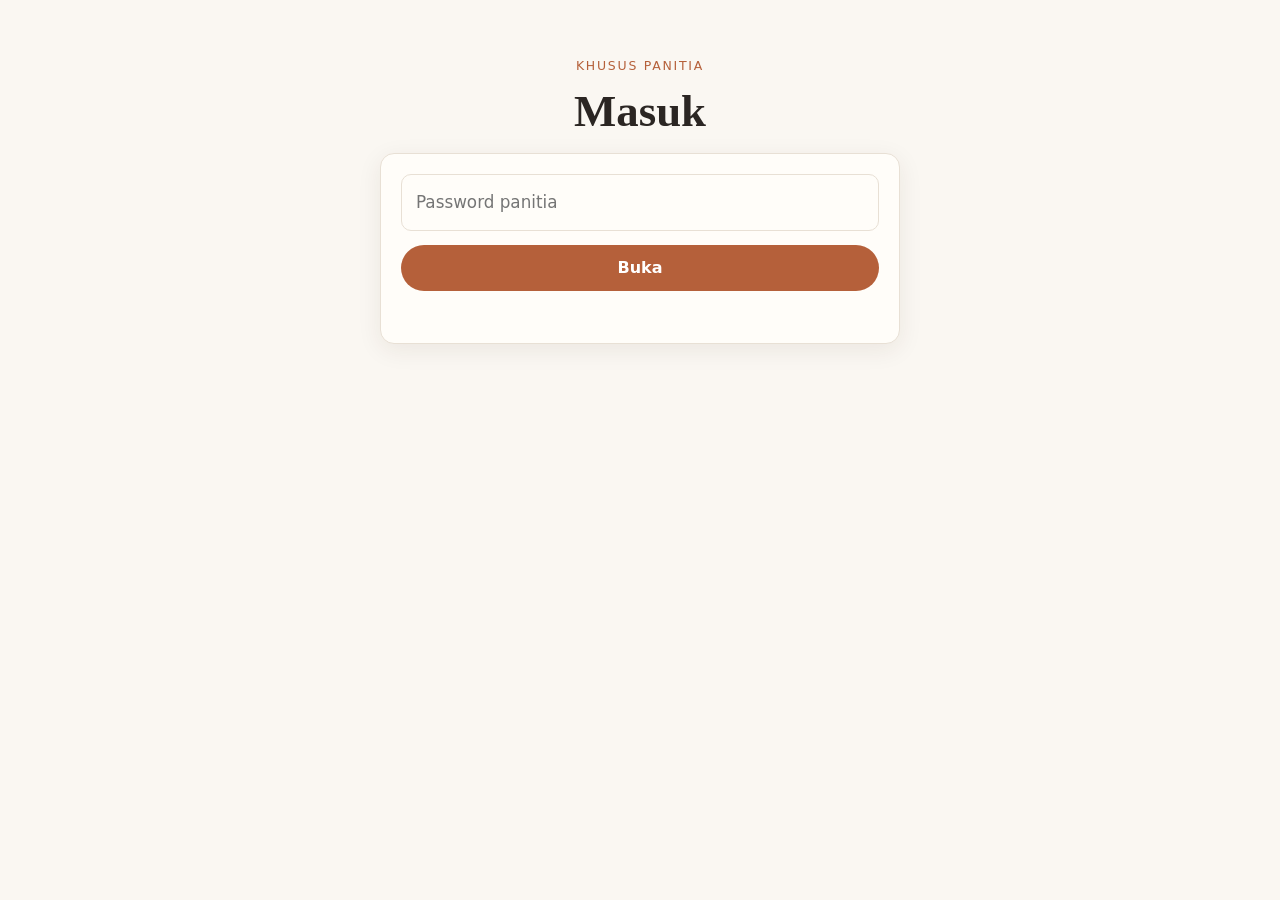
==== admin.html @ 6a9135a2 "Initial commit - OSPRO TI 2026" ====
<!DOCTYPE html>
<html lang="id">
<head>
  <meta charset="UTF-8">
  <meta name="viewport" content="width=device-width, initial-scale=1">
  <meta name="robots" content="noindex, nofollow">
  <title>Panitia · Pesan &amp; Kesan OSPRO TI 2026</title>
  <link rel="stylesheet" href="css/style.css">
</head>
<body>
  <main id="login" class="wrap narrow center">
    <p class="eyebrow">Khusus Panitia</p>
    <h1>Masuk</h1>
    <form id="login-form" class="paper">
      <label for="pw" class="sr">Password</label>
      <input id="pw" type="password" placeholder="Password panitia" autocomplete="current-password" required>
      <button type="submit" class="btn" id="login-btn">Buka</button>
      <p id="login-status" class="status" role="status" aria-live="polite"></p>
    </form>
  </main>

  <main id="board" class="wrap" hidden>
    <header class="bar">
      <div>
        <p class="eyebrow">Panitia OSPRO TI 2026</p>
        <h1 class="h-sm">Pesan &amp; Kesan · <span id="count">0</span> masuk</h1>
      </div>
      <div class="actions">
        <button class="btn ghost" id="refresh" type="button">Refresh</button>
        <button class="btn ghost" id="logout" type="button">Keluar</button>
      </div>
    </header>
    <p id="state" class="state" role="status"></p>
    <section id="grid" class="grid"></section>
  </main>

  <div id="modal" class="overlay" hidden>
    <article class="dialog letter" role="dialog" aria-modal="true" aria-labelledby="m-no">
      <header class="letter-head">
        <span id="m-no" class="no"></span>
        <button id="m-close" class="x" type="button" aria-label="Tutup">×</button>
      </header>
      <p id="m-text" class="letter-text"></p>
      <footer id="m-date" class="muted"></footer>
    </article>
  </div>

  <script src="js/config.js"></script>
  <script src="js/admin.js"></script>
</body>
</html>
---- css/style.css ----
:root{
  --bg:#faf7f2; --paper:#fffdf9; --ink:#2b2623; --muted:#8a7f76; --line:#e8e0d5;
  --accent:#b5603a; --accent-d:#9a4f2e; --ok:#3f7d5a; --err:#b3372f;
  --serif:"Iowan Old Style","Palatino Linotype",Georgia,serif;
  --sans:system-ui,-apple-system,"Segoe UI",Roboto,sans-serif;
  --shadow:0 6px 24px rgba(60,40,20,.08);
}
*{box-sizing:border-box}
body{margin:0;background:var(--bg);color:var(--ink);font-family:var(--sans);line-height:1.6;min-height:100vh}
.wrap{max-width:1040px;margin:0 auto;padding:56px 20px 72px}
.narrow{max-width:560px}.center{text-align:center}
.eyebrow{font-size:.78rem;letter-spacing:.14em;text-transform:uppercase;color:var(--accent);margin:0 0 10px}
h1{font-family:var(--serif);font-weight:600;font-size:clamp(2rem,6vw,2.8rem);line-height:1.15;margin:0 0 16px}
.h-sm{font-size:clamp(1.3rem,4vw,1.7rem);margin:0}
.lead{color:#5d544d;margin:0 0 28px}
.muted{color:var(--muted);font-size:.85rem}
.sr{position:absolute;width:1px;height:1px;overflow:hidden;clip:rect(0 0 0 0)}
.hp{position:absolute;left:-9999px;opacity:0}

.paper{background:var(--paper);border:1px solid var(--line);border-radius:14px;padding:20px;box-shadow:var(--shadow);text-align:left}
textarea,input[type=password]{width:100%;font:inherit;font-family:var(--serif);font-size:1.05rem;color:var(--ink);
  background:transparent;border:1px solid var(--line);border-radius:10px;padding:14px;resize:vertical;transition:border-color .2s,box-shadow .2s}
input[type=password]{font-family:var(--sans);margin-bottom:14px}
textarea:focus,input:focus{outline:none;border-color:var(--accent);box-shadow:0 0 0 3px rgba(181,96,58,.15)}
.row{display:flex;justify-content:space-between;align-items:center;margin-top:14px}
.status{min-height:1.4em;margin:12px 0 0;font-size:.9rem;color:var(--ok)}
.status.err{color:var(--err)}

.btn{font:inherit;font-weight:600;color:#fff;background:var(--accent);border:0;border-radius:999px;padding:10px 26px;cursor:pointer;transition:background .2s,transform .15s}
.btn:hover{background:var(--accent-d)}.btn:active{transform:scale(.97)}
.btn:disabled{opacity:.6;cursor:wait}
.btn.ghost{background:transparent;color:var(--ink);border:1px solid var(--line);padding:8px 18px}
.btn.ghost:hover{background:var(--paper);border-color:var(--accent)}
#login-form .btn{width:100%}

.bar{display:flex;justify-content:space-between;align-items:flex-end;gap:16px;flex-wrap:wrap;margin-bottom:28px}
.actions{display:flex;gap:10px}
.state{text-align:center;color:var(--muted);margin:48px 0}

/* Card "surat tertutup" */
.grid{display:grid;grid-template-columns:repeat(auto-fill,minmax(190px,1fr));gap:18px}
.card{position:relative;display:flex;flex-direction:column;align-items:center;justify-content:flex-end;gap:2px;
  height:150px;padding:14px;font:inherit;color:inherit;background:var(--paper);border:1px solid var(--line);border-radius:12px;
  box-shadow:var(--shadow);cursor:pointer;overflow:hidden;transition:transform .2s,box-shadow .2s,border-color .2s}
.card:hover,.card:focus-visible{transform:translateY(-4px);border-color:var(--accent);box-shadow:0 10px 28px rgba(60,40,20,.14);outline:none}
.flap{position:absolute;top:0;left:0;right:0;height:62px;background:#f1e9dd;clip-path:polygon(0 0,100% 0,50% 100%)}
.seal{position:absolute;top:34px;width:32px;height:32px;border-radius:50%;background:var(--accent);color:#fff;display:grid;place-items:center;font-size:.9rem}
.no{font-family:var(--serif);font-weight:600;font-size:1.15rem}

/* Modal */
.overlay{position:fixed;inset:0;background:rgba(43,38,35,.45);display:flex;align-items:center;justify-content:center;padding:20px;opacity:0;transition:opacity .25s;z-index:10}
.overlay.open,#success:not([hidden]){opacity:1}
.overlay[hidden]{display:none}
.dialog{background:var(--paper);border-radius:16px;padding:28px;width:100%;max-width:520px;box-shadow:0 20px 60px rgba(0,0,0,.25)}
.letter{transform:scale(.3);opacity:0;transition:transform .28s cubic-bezier(.2,.8,.2,1),opacity .2s;max-height:85vh;display:flex;flex-direction:column}
.open .letter{transform:scale(1);opacity:1}
.letter-head{display:flex;justify-content:space-between;align-items:center;border-bottom:1px solid var(--line);padding-bottom:12px;margin-bottom:16px}
.letter-text{font-family:var(--serif);font-size:1.1rem;line-height:1.8;white-space:pre-wrap;overflow-wrap:anywhere;overflow-y:auto;margin:0 0 16px}
.x{font-size:1.6rem;line-height:1;background:none;border:0;color:var(--muted);cursor:pointer;padding:0 6px}.x:hover{color:var(--ink)}

/* Sukses */
#success .dialog{animation:pop .3s cubic-bezier(.2,.8,.2,1)}
.check{width:64px;height:64px;fill:none;stroke:var(--ok);stroke-width:3;stroke-linecap:round;stroke-linejoin:round}
.check circle{stroke-dasharray:152;stroke-dashoffset:152;animation:draw .6s .1s forwards}
.check path{stroke-dasharray:40;stroke-dashoffset:40;animation:draw .4s .55s forwards}
@keyframes draw{to{stroke-dashoffset:0}}
@keyframes pop{from{transform:scale(.9);opacity:0}}

@media (max-width:480px){.wrap{padding-top:36px}.grid{grid-template-columns:repeat(2,1fr);gap:12px}.card{height:136px}}
@media (prefers-reduced-motion:reduce){*{animation-duration:.01ms!important;transition-duration:.01ms!important}}
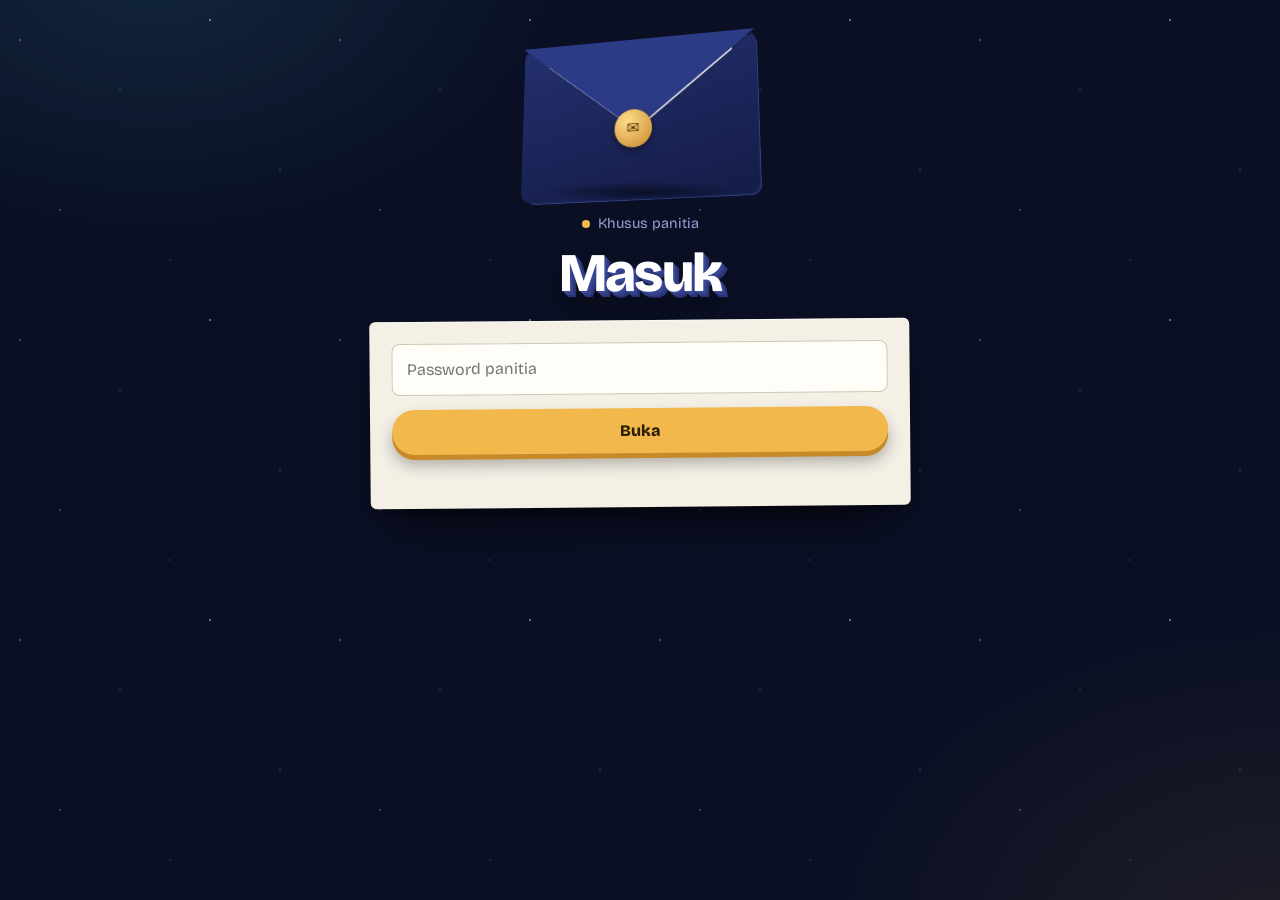
==== commit 18df3afd: "Update website OSPRO TI 2026" ====
--- a/admin.html
+++ b/admin.html
@@ -5,11 +5,16 @@
   <meta name="viewport" content="width=device-width, initial-scale=1">
   <meta name="robots" content="noindex, nofollow">
   <title>Panitia · Pesan &amp; Kesan OSPRO TI 2026</title>
+  <link rel="icon" href="data:image/svg+xml,%3Csvg xmlns=%27http://www.w3.org/2000/svg%27 viewBox=%270 0 100 100%27%3E%3Ctext y=%27.9em%27 font-size=%2790%27%3E%E2%9C%89%EF%B8%8F%3C/text%3E%3C/svg%3E">
+  <link rel="preconnect" href="https://fonts.googleapis.com">
+  <link rel="preconnect" href="https://fonts.gstatic.com" crossorigin>
+  <link href="https://fonts.googleapis.com/css2?family=Bricolage+Grotesque:opsz,wght@12..96,400;12..96,600;12..96,800&family=Newsreader:opsz,wght@6..72,400;6..72,500&display=swap" rel="stylesheet">
   <link rel="stylesheet" href="css/style.css">
 </head>
 <body>
   <main id="login" class="wrap narrow center">
-    <p class="eyebrow">Khusus Panitia</p>
+    <div class="scene small" aria-hidden="true"><div class="float"><div class="env closed"><div class="env-back"></div><div class="env-paper"></div><div class="env-front"></div><div class="env-flap"></div><div class="env-seal">✉</div></div></div></div>
+    <p class="eyebrow">Khusus panitia</p>
     <h1>Masuk</h1>
     <form id="login-form" class="paper">
       <label for="pw" class="sr">Password</label>
@@ -23,7 +28,8 @@
     <header class="bar">
       <div>
         <p class="eyebrow">Panitia OSPRO TI 2026</p>
-        <h1 class="h-sm">Pesan &amp; Kesan · <span id="count">0</span> masuk</h1>
+        <h1 class="h-sm">Pesan &amp; Kesan</h1>
+        <p class="total"><span id="count">0</span> pesan masuk</p>
       </div>
       <div class="actions">
         <button class="btn ghost" id="refresh" type="button">Refresh</button>
@@ -47,5 +53,6 @@
 
   <script src="js/config.js"></script>
   <script src="js/admin.js"></script>
+  <script src="js/fx.js"></script>
 </body>
 </html>
--- a/css/style.css
+++ b/css/style.css
@@ -1,70 +1,148 @@
+/* Tema: kotak surat di malam hari. Midnight + kertas + satu aksen emas (lilin segel). */
 :root{
-  --bg:#faf7f2; --paper:#fffdf9; --ink:#2b2623; --muted:#8a7f76; --line:#e8e0d5;
-  --accent:#b5603a; --accent-d:#9a4f2e; --ok:#3f7d5a; --err:#b3372f;
-  --serif:"Iowan Old Style","Palatino Linotype",Georgia,serif;
-  --sans:system-ui,-apple-system,"Segoe UI",Roboto,sans-serif;
-  --shadow:0 6px 24px rgba(60,40,20,.08);
+  --bg:#0a0f24; --line:#2a356b; --ink:#eef0fb; --muted:#97a2d4;
+  --paper:#f4f0e6; --paper-ink:#25233a; --paper-muted:#76748c;
+  --gold:#f2b84b; --gold-d:#c8892a; --ok:#1f8f5b; --err:#b3372f;
+  --ui:"Bricolage Grotesque",system-ui,-apple-system,"Segoe UI",Roboto,sans-serif;
+  --serif:"Newsreader",Georgia,"Times New Roman",serif;
+  --rule:repeating-linear-gradient(transparent 0 31px,rgba(37,35,58,.14) 31px 32px);
 }
 *{box-sizing:border-box}
-body{margin:0;background:var(--bg);color:var(--ink);font-family:var(--sans);line-height:1.6;min-height:100vh}
-.wrap{max-width:1040px;margin:0 auto;padding:56px 20px 72px}
-.narrow{max-width:560px}.center{text-align:center}
-.eyebrow{font-size:.78rem;letter-spacing:.14em;text-transform:uppercase;color:var(--accent);margin:0 0 10px}
-h1{font-family:var(--serif);font-weight:600;font-size:clamp(2rem,6vw,2.8rem);line-height:1.15;margin:0 0 16px}
-.h-sm{font-size:clamp(1.3rem,4vw,1.7rem);margin:0}
-.lead{color:#5d544d;margin:0 0 28px}
-.muted{color:var(--muted);font-size:.85rem}
+html{background:var(--bg)}
+body{margin:0;color:var(--ink);font-family:var(--ui);line-height:1.6;min-height:100vh;overflow-x:hidden}
+body::before{content:"";position:fixed;inset:0;z-index:-1;pointer-events:none;
+  background-image:
+    radial-gradient(1.2px 1.2px at 20px 40px,rgba(255,255,255,.6),transparent),
+    radial-gradient(1px 1px at 120px 90px,rgba(255,255,255,.4),transparent),
+    radial-gradient(1.5px 1.5px at 210px 20px,rgba(255,255,255,.75),transparent),
+    radial-gradient(1px 1px at 280px 170px,rgba(255,255,255,.45),transparent),
+    radial-gradient(1.2px 1.2px at 60px 210px,rgba(255,255,255,.5),transparent),
+    radial-gradient(1px 1px at 170px 260px,rgba(255,255,255,.35),transparent),
+    radial-gradient(620px 420px at 12% -5%,rgba(79,209,255,.12),transparent 70%),
+    radial-gradient(700px 500px at 100% 105%,rgba(242,184,75,.09),transparent 70%);
+  background-size:320px 300px,320px 300px,320px 300px,320px 300px,320px 300px,320px 300px,auto,auto}
+
+.wrap{max-width:1040px;margin:0 auto;padding:36px 20px 72px}
+.narrow{max-width:580px}.center{text-align:center}
+.eyebrow{display:flex;align-items:center;gap:8px;font-size:.9rem;color:var(--muted);margin:0 0 10px;justify-content:inherit}
+.eyebrow::before{content:"";width:8px;height:8px;border-radius:50%;background:var(--gold)}
+h1{font-weight:800;font-size:clamp(2.2rem,8vw,3.4rem);line-height:1.05;letter-spacing:-.03em;margin:0 0 18px;color:#fff;
+  text-shadow:1px 1px 0 #3a4796,2px 2px 0 #3a4796,3px 3px 0 #323e86,4px 4px 0 #323e86,5px 5px 0 #2a3574,6px 6px 0 #2a3574,0 18px 28px rgba(0,0,0,.45)}
+.h-sm{font-size:clamp(1.6rem,5vw,2.2rem);margin:0;text-shadow:1px 1px 0 #3a4796,2px 2px 0 #323e86,3px 3px 0 #2a3574,0 10px 18px rgba(0,0,0,.4)}
+.total{margin:6px 0 0;color:var(--muted)}.total span{color:var(--gold);font-weight:800;font-size:1.2em}
+.lead{color:var(--muted);margin:0 auto 34px;max-width:46ch}
+.center .eyebrow{justify-content:center}
+.muted{color:var(--paper-muted);font-size:.85rem}
 .sr{position:absolute;width:1px;height:1px;overflow:hidden;clip:rect(0 0 0 0)}
 .hp{position:absolute;left:-9999px;opacity:0}
 
-.paper{background:var(--paper);border:1px solid var(--line);border-radius:14px;padding:20px;box-shadow:var(--shadow);text-align:left}
-textarea,input[type=password]{width:100%;font:inherit;font-family:var(--serif);font-size:1.05rem;color:var(--ink);
-  background:transparent;border:1px solid var(--line);border-radius:10px;padding:14px;resize:vertical;transition:border-color .2s,box-shadow .2s}
-input[type=password]{font-family:var(--sans);margin-bottom:14px}
-textarea:focus,input:focus{outline:none;border-color:var(--accent);box-shadow:0 0 0 3px rgba(181,96,58,.15)}
-.row{display:flex;justify-content:space-between;align-items:center;margin-top:14px}
+/* ===== Amplop 3D (hero) ===== */
+.scene{--rx:0;--ry:0;position:relative;perspective:900px;height:270px;padding-top:70px;display:grid;place-items:center;margin-bottom:6px}
+.scene.small{height:170px;padding-top:0}
+.scene::after{content:"";position:absolute;bottom:4px;left:50%;width:190px;height:20px;margin-left:-95px;
+  background:radial-gradient(closest-side,rgba(0,0,0,.5),transparent);animation:shade 6s ease-in-out infinite}
+.float{transform-style:preserve-3d;animation:bob 6s ease-in-out infinite}
+.env{position:relative;width:240px;height:160px;transform-style:preserve-3d;
+  transform:rotateX(calc(var(--rx)*1deg + 14deg)) rotateY(calc(var(--ry)*1deg - 16deg));transition:transform .2s ease-out;
+  --lift:0%;--fz:18px;--fr:0deg}
+.env.open{--lift:-36%;--fz:2px;--fr:-180deg}
+.env>*{position:absolute}
+.env-back{inset:0;background:#1b2550;border:1px solid #34408a;border-radius:10px}
+.env-paper{left:10%;right:10%;top:7%;height:80%;background:var(--rule),var(--paper);border-radius:3px;
+  transform:translateY(var(--lift)) translateZ(8px)}
+.env-front{inset:0;background:linear-gradient(165deg,#24306f,#141c47);clip-path:polygon(0 0,50% 58%,100% 0,100% 100%,0 100%);border-radius:10px;transform:translateZ(14px)}
+.env-flap{left:0;right:0;top:0;height:58%;background:#2c3b86;clip-path:polygon(0 0,100% 0,50% 100%);transform-origin:top;
+  transform:translateZ(var(--fz)) rotateX(var(--fr))}
+.env-seal{left:50%;top:calc(58% - 19px);width:38px;height:38px;margin-left:-19px;border-radius:50%;display:grid;place-items:center;
+  background:radial-gradient(circle at 35% 30%,#ffdc8a,var(--gold-d));color:#5a3d00;box-shadow:0 3px 8px rgba(0,0,0,.45);transform:translateZ(24px)}
+.env.open .env-seal{opacity:0}
+@keyframes bob{50%{transform:translateY(-12px)}}
+@keyframes shade{50%{transform:scale(.8);opacity:.7}}
+
+/* ===== Kertas (form & login) ===== */
+.paper{background:var(--paper);color:var(--paper-ink);border-radius:6px;padding:22px;text-align:left;transform:rotate(-.5deg);
+  box-shadow:0 1px 0 #fff8 inset,0 30px 50px -22px rgba(0,0,0,.75),0 4px 10px rgba(0,0,0,.3);transition:box-shadow .2s}
+.paper:focus-within{box-shadow:0 0 0 3px rgba(242,184,75,.6),0 30px 50px -22px rgba(0,0,0,.75)}
+textarea{display:block;width:100%;font-family:var(--serif);font-size:1.15rem;line-height:32px;color:var(--paper-ink);
+  background:var(--rule);background-attachment:local;border:0;padding:0;resize:vertical}
+textarea::placeholder{color:#a19fb2}
+textarea:focus,input:focus{outline:none}
+input[type=password]{width:100%;font:inherit;color:var(--paper-ink);background:#fffdf7;border:1px solid #cfc8b4;border-radius:8px;padding:12px 14px;margin-bottom:14px}
+input[type=password]:focus{border-color:var(--gold-d);box-shadow:0 0 0 3px rgba(242,184,75,.4)}
+.row{display:flex;justify-content:space-between;align-items:center;margin-top:16px}
 .status{min-height:1.4em;margin:12px 0 0;font-size:.9rem;color:var(--ok)}
 .status.err{color:var(--err)}
 
-.btn{font:inherit;font-weight:600;color:#fff;background:var(--accent);border:0;border-radius:999px;padding:10px 26px;cursor:pointer;transition:background .2s,transform .15s}
-.btn:hover{background:var(--accent-d)}.btn:active{transform:scale(.97)}
-.btn:disabled{opacity:.6;cursor:wait}
-.btn.ghost{background:transparent;color:var(--ink);border:1px solid var(--line);padding:8px 18px}
-.btn.ghost:hover{background:var(--paper);border-color:var(--accent)}
+/* ===== Tombol 3D ===== */
+.btn{font:inherit;font-weight:800;color:#2a1d00;background:var(--gold);border:0;border-radius:999px;padding:10px 28px;cursor:pointer;
+  box-shadow:0 5px 0 var(--gold-d),0 10px 16px rgba(0,0,0,.3);transition:transform .12s,box-shadow .12s,filter .2s}
+.btn:hover{filter:brightness(1.07)}
+.btn:active{transform:translateY(4px);box-shadow:0 1px 0 var(--gold-d),0 3px 6px rgba(0,0,0,.3)}
+.btn:focus-visible{outline:3px solid #fff;outline-offset:3px}
+.btn:disabled{opacity:.65;cursor:wait}
+.btn.ghost{background:rgba(255,255,255,.04);color:var(--ink);box-shadow:none;border:1px solid var(--line);padding:8px 18px;font-weight:600}
+.btn.ghost:hover{border-color:var(--gold)}.btn.ghost:active{transform:none}
 #login-form .btn{width:100%}
 
-.bar{display:flex;justify-content:space-between;align-items:flex-end;gap:16px;flex-wrap:wrap;margin-bottom:28px}
+/* ===== Papan panitia ===== */
+.bar{display:flex;justify-content:space-between;align-items:flex-end;gap:16px;flex-wrap:wrap;margin-bottom:70px}
 .actions{display:flex;gap:10px}
-.state{text-align:center;color:var(--muted);margin:48px 0}
+.state{text-align:center;color:var(--muted);margin:60px 0}
+.grid{display:grid;grid-template-columns:repeat(auto-fill,minmax(200px,1fr));gap:44px 24px}
 
-/* Card "surat tertutup" */
-.grid{display:grid;grid-template-columns:repeat(auto-fill,minmax(190px,1fr));gap:18px}
-.card{position:relative;display:flex;flex-direction:column;align-items:center;justify-content:flex-end;gap:2px;
-  height:150px;padding:14px;font:inherit;color:inherit;background:var(--paper);border:1px solid var(--line);border-radius:12px;
-  box-shadow:var(--shadow);cursor:pointer;overflow:hidden;transition:transform .2s,box-shadow .2s,border-color .2s}
-.card:hover,.card:focus-visible{transform:translateY(-4px);border-color:var(--accent);box-shadow:0 10px 28px rgba(60,40,20,.14);outline:none}
-.flap{position:absolute;top:0;left:0;right:0;height:62px;background:#f1e9dd;clip-path:polygon(0 0,100% 0,50% 100%)}
-.seal{position:absolute;top:34px;width:32px;height:32px;border-radius:50%;background:var(--accent);color:#fff;display:grid;place-items:center;font-size:.9rem}
-.no{font-family:var(--serif);font-weight:600;font-size:1.15rem}
+/* Card = amplop. Urutan lapisan memakai translateZ (konteks 3D). */
+.card{--rx:0deg;--ry:0deg;position:relative;display:flex;flex-direction:column;align-items:center;justify-content:flex-end;gap:2px;
+  height:190px;padding:0 10px 16px;overflow:visible;font:inherit;color:var(--ink);background:#1b2550;border:1px solid #34408a;border-radius:10px;cursor:pointer;
+  transform-style:preserve-3d;transform:perspective(800px) rotateX(var(--rx)) rotateY(var(--ry));
+  box-shadow:0 20px 28px -14px rgba(0,0,0,.75);transition:transform .22s ease-out,box-shadow .25s,border-color .25s;
+  animation:drop .65s cubic-bezier(.2,.8,.2,1) backwards}
+.card:nth-child(2){animation-delay:.05s}.card:nth-child(3){animation-delay:.1s}.card:nth-child(4){animation-delay:.15s}
+.card:nth-child(5){animation-delay:.2s}.card:nth-child(6){animation-delay:.25s}.card:nth-child(7){animation-delay:.3s}.card:nth-child(n+8){animation-delay:.35s}
+.card::before{content:"";position:absolute;left:12%;right:12%;top:8%;height:80%;background:var(--rule),var(--paper);border-radius:3px;
+  transform:translateZ(6px);transition:transform .45s .08s cubic-bezier(.3,.7,.2,1)}
+.card::after{content:"";position:absolute;inset:0;border-radius:10px;clip-path:polygon(0 0,50% 50%,100% 0,100% 100%,0 100%);
+  background:linear-gradient(165deg,#24306f,#141c47);transform:translateZ(12px)}
+.flap{position:absolute;left:0;right:0;top:0;height:50%;background:#2c3b86;clip-path:polygon(0 0,100% 0,50% 100%);
+  transform-origin:top;transform:translateZ(18px);transition:transform .5s cubic-bezier(.3,.7,.2,1)}
+.seal{position:absolute;left:50%;top:calc(50% - 19px);width:38px;height:38px;margin-left:-19px;border-radius:50%;display:grid;place-items:center;
+  background:radial-gradient(circle at 35% 30%,#ffdc8a,var(--gold-d));color:#5a3d00;box-shadow:0 3px 8px rgba(0,0,0,.45);
+  transform:translateZ(24px);transition:opacity .2s}
+.card .no{position:relative;transform:translateZ(16px);font-weight:800;font-size:1.25rem}
+.card .muted{position:relative;transform:translateZ(16px);color:var(--muted)}
+.card:hover,.card:focus-visible{outline:none;border-color:var(--gold);box-shadow:0 28px 34px -14px rgba(0,0,0,.8),0 0 0 1px var(--gold);
+  transform:perspective(800px) translateY(-6px) rotateX(var(--rx)) rotateY(var(--ry))}
+.card:hover::before,.card:focus-visible::before{transform:translateZ(6px) translateY(-30%)}
+.card:hover .flap,.card:focus-visible .flap{transform:translateZ(2px) rotateX(-180deg)}
+.card:hover .seal,.card:focus-visible .seal{opacity:0}
+@keyframes drop{from{opacity:0;transform:perspective(800px) translateY(36px) rotateX(-45deg)}}
 
-/* Modal */
-.overlay{position:fixed;inset:0;background:rgba(43,38,35,.45);display:flex;align-items:center;justify-content:center;padding:20px;opacity:0;transition:opacity .25s;z-index:10}
+/* ===== Modal surat & dialog sukses ===== */
+.overlay{position:fixed;inset:0;background:rgba(4,7,20,.72);backdrop-filter:blur(6px);display:flex;align-items:center;justify-content:center;padding:20px;opacity:0;transition:opacity .25s;z-index:10}
 .overlay.open,#success:not([hidden]){opacity:1}
 .overlay[hidden]{display:none}
-.dialog{background:var(--paper);border-radius:16px;padding:28px;width:100%;max-width:520px;box-shadow:0 20px 60px rgba(0,0,0,.25)}
-.letter{transform:scale(.3);opacity:0;transition:transform .28s cubic-bezier(.2,.8,.2,1),opacity .2s;max-height:85vh;display:flex;flex-direction:column}
-.open .letter{transform:scale(1);opacity:1}
-.letter-head{display:flex;justify-content:space-between;align-items:center;border-bottom:1px solid var(--line);padding-bottom:12px;margin-bottom:16px}
-.letter-text{font-family:var(--serif);font-size:1.1rem;line-height:1.8;white-space:pre-wrap;overflow-wrap:anywhere;overflow-y:auto;margin:0 0 16px}
-.x{font-size:1.6rem;line-height:1;background:none;border:0;color:var(--muted);cursor:pointer;padding:0 6px}.x:hover{color:var(--ink)}
+.dialog{position:relative;background:var(--paper);color:var(--paper-ink);border-radius:6px;padding:30px;width:100%;max-width:540px;box-shadow:0 40px 80px rgba(0,0,0,.55)}
+.letter{transform:perspective(1000px) rotateX(-75deg) scale(.25);opacity:0;transition:transform .45s cubic-bezier(.2,.9,.25,1.04),opacity .25s;max-height:86vh;display:flex;flex-direction:column}
+.open .letter{transform:perspective(1000px) rotateX(0) scale(1);opacity:1}
+.letter::after{content:"✉";position:absolute;top:-18px;right:26px;width:38px;height:38px;border-radius:50%;display:grid;place-items:center;
+  background:radial-gradient(circle at 35% 30%,#ffdc8a,var(--gold-d));color:#5a3d00;box-shadow:0 4px 10px rgba(0,0,0,.4)}
+.letter-head{display:flex;justify-content:space-between;align-items:center;border-bottom:1px dashed rgba(37,35,58,.3);padding-bottom:12px;margin-bottom:16px}
+.letter .no{font-weight:800;font-size:1.1rem}
+.letter-text{font-family:var(--serif);font-size:1.2rem;line-height:32px;background:var(--rule);background-attachment:local;white-space:pre-wrap;overflow-wrap:anywhere;overflow-y:auto;margin:0 0 16px}
+.x{font-size:1.7rem;line-height:1;background:none;border:0;color:var(--paper-muted);cursor:pointer;padding:0 6px}
+.x:hover,.x:focus-visible{color:var(--paper-ink);outline:none}
+#success .dialog{max-width:380px;animation:flip .55s cubic-bezier(.2,.9,.25,1.04)}
+#success h2{margin:10px 0 4px}
+#success .btn{margin-top:18px}
+.check{width:68px;height:68px;fill:none;stroke:var(--ok);stroke-width:3;stroke-linecap:round;stroke-linejoin:round}
+.check circle{stroke-dasharray:152;stroke-dashoffset:152;animation:draw .6s .25s forwards}
+.check path{stroke-dasharray:40;stroke-dashoffset:40;animation:draw .4s .7s forwards}
+@keyframes draw{to{stroke-dashoffset:0}}
+@keyframes flip{from{transform:perspective(900px) rotateX(-70deg) translateY(30px);opacity:0}}
 
-/* Sukses */
-#success .dialog{animation:pop .3s cubic-bezier(.2,.8,.2,1)}
-.check{width:64px;height:64px;fill:none;stroke:var(--ok);stroke-width:3;stroke-linecap:round;stroke-linejoin:round}
-.check circle{stroke-dasharray:152;stroke-dashoffset:152;animation:draw .6s .1s forwards}
-.check path{stroke-dasharray:40;stroke-dashoffset:40;animation:draw .4s .55s forwards}
-@keyframes draw{to{stroke-dashoffset:0}}
-@keyframes pop{from{transform:scale(.9);opacity:0}}
-
-@media (max-width:480px){.wrap{padding-top:36px}.grid{grid-template-columns:repeat(2,1fr);gap:12px}.card{height:136px}}
-@media (prefers-reduced-motion:reduce){*{animation-duration:.01ms!important;transition-duration:.01ms!important}}
+@media (max-width:520px){
+  .wrap{padding-top:24px}
+  .scene{height:235px;padding-top:55px}.scene.small{height:170px;padding-top:0}.env{transform:scale(.85) rotateX(calc(var(--rx)*1deg + 14deg)) rotateY(calc(var(--ry)*1deg - 16deg))}
+  .grid{grid-template-columns:repeat(2,1fr);gap:36px 14px}.card{height:170px}.card .no{font-size:1.05rem}
+  .dialog{padding:24px 20px}
+}
+@media (prefers-reduced-motion:reduce){*,*::before,*::after{animation:none!important;transition-duration:.01ms!important}}
